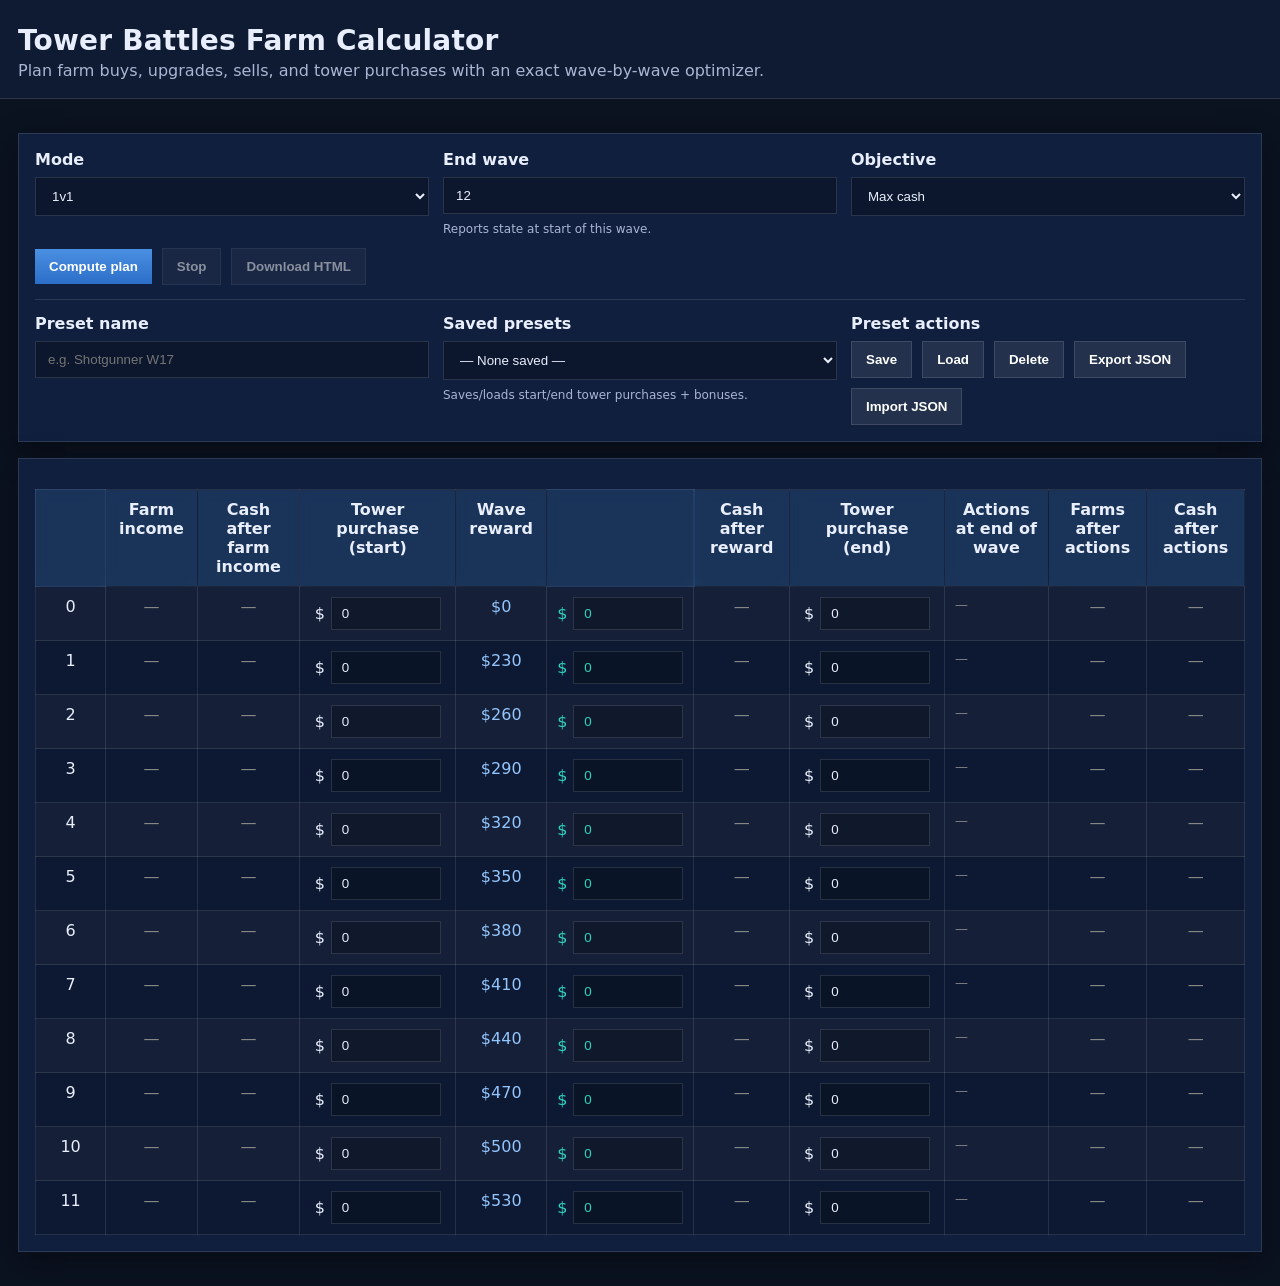
==== farmer/index.html @ 6435e7c9 "farmer and phaser calculator" ====
<!doctype html>
<html lang="en">
  <head>
    <meta charset="utf-8" />
    <meta name="viewport" content="width=device-width, initial-scale=1" />
    <title>Tower Battles Farm Calculator</title>
    <link rel="stylesheet" href="styles.css" />
  </head>
  <body>
    <header class="header">
      <div class="container">
        <h1 class="title">Tower Battles Farm Calculator</h1>
        <p class="subtitle">Plan farm buys, upgrades, sells, and tower purchases with an exact wave-by-wave optimizer.</p>
      </div>
    </header>

    <main class="container">
      <section class="card">
        <form id="controls" class="controls" autocomplete="off">
          <div class="row">
            <label class="field">
              <span class="label">Mode</span>
              <select id="mode" required></select>
            </label>

            <label class="field">
              <span class="label">End wave</span>
              <input id="endWave" type="number" min="0" step="1" value="12" required />
              <span class="hint">Reports state at start of this wave.</span>
            </label>

            <label class="field">
              <span class="label">Objective</span>
              <select id="objective" required>
                <option value="max-cash">Max cash</option>
                <option value="max-income">Max income</option>
              </select>
            </label>
          </div>

          <div class="actionsRow">
            <button id="runBtn" type="submit">Compute plan</button>
            <button id="stopBtn" type="button" class="secondary" disabled>Stop</button>
            <button id="downloadBtn" type="button" class="secondary" disabled>Download HTML</button>
            <span id="status" class="status" aria-live="polite"></span>
          </div>

          <div class="configs">
            <div class="row configsRow">
              <label class="field">
                <span class="label">Preset name</span>
                <input id="presetName" type="text" placeholder="e.g. Shotgunner W17" />
              </label>

              <label class="field">
                <span class="label">Saved presets</span>
                <select id="presetSelect"></select>
                <span class="hint">Saves/loads start/end tower purchases + bonuses.</span>
              </label>

              <div class="field">
                <span class="label">Preset actions</span>
                <div class="presetButtons">
                  <button id="presetSaveBtn" type="button" class="secondary">Save</button>
                  <button id="presetLoadBtn" type="button" class="secondary">Load</button>
                  <button id="presetDeleteBtn" type="button" class="secondary">Delete</button>
                  <button id="exportJsonBtn" type="button" class="secondary">Export JSON</button>
                  <button id="importJsonBtn" type="button" class="secondary">Import JSON</button>
                  <input id="importJsonFile" type="file" accept="application/json" hidden />
                </div>
              </div>
            </div>
          </div>
        </form>
      </section>

      <section id="output" class="card output">
        <div class="outputHeader">
          <div id="summary" class="summary"></div>
        </div>
        <div id="planTableWrap" class="tableWrap"></div>
      </section>
    </main>

    <script src="app.js"></script>
  </body>
</html>
---- farmer/styles.css ----
:root{
  --bg:#0b1220;
  --panel:#0f1b33;
  --card:#101f3d;
  --text:#e8eefc;
  --muted:#a9b6d3;
  --border:rgba(255,255,255,.12);
  --accent:#4a90e2;
  --accent2:#22c55e;
  --warn:#f59e0b;
  --danger:#ef4444;
  --shadow:0 10px 30px rgba(0,0,0,.35);
  --radius:0px;
}

*{box-sizing:border-box}
html,body{height:100%}
body{
  margin:0;
  font-family: ui-sans-serif, system-ui, -apple-system, Segoe UI, Roboto, Helvetica, Arial, "Apple Color Emoji","Segoe UI Emoji";
  color:var(--text);
  background: var(--bg);
}
code{font-family: ui-monospace, SFMono-Regular, Menlo, Monaco, Consolas, "Liberation Mono", "Courier New", monospace}

.container{max-width:1600px;margin:0 auto;padding:18px}
.header{border-bottom:1px solid var(--border); background: var(--panel)}
.title{margin:6px 0 4px;font-size:28px;letter-spacing:.2px}
.subtitle{margin:0;color:var(--muted)}

.card{
  background: var(--card);
  border:1px solid var(--border);
  border-radius:var(--radius);
  box-shadow:var(--shadow);
  padding:16px;
  margin:16px 0;
}

.controls .row{display:grid; gap:14px; grid-template-columns: 1fr 1fr 1fr}
@media (max-width: 900px){ .controls .row{grid-template-columns:1fr} }

.field{display:flex;flex-direction:column;gap:8px}
.label{font-weight:650}
.hint{font-size:12px;color:var(--muted)}
input,select,textarea{
  width:100%;
  background:rgba(0,0,0,.25);
  color:var(--text);
  border:1px solid var(--border);
  border-radius:0;
  padding:10px 12px;
  outline:none;
}
textarea{resize:vertical}
input:focus,select:focus,textarea:focus{border-color:rgba(74,144,226,.7); box-shadow:0 0 0 3px rgba(74,144,226,.18)}

.advanced summary{cursor:pointer; color:var(--muted); margin:8px 0}
.actionsRow{display:flex; gap:10px; align-items:center; flex-wrap:wrap; margin-top:12px}
button{
  cursor:pointer;
  border:none;
  border-radius:0;
  padding:10px 14px;
  font-weight:650;
  background:linear-gradient(180deg, rgba(74,144,226,1), rgba(44,110,200,1));
  color:white;
}
button.secondary{
  background:rgba(255,255,255,.08);
  border:1px solid var(--border);
}
button:disabled{opacity:.5; cursor:not-allowed}
.status{color:var(--muted); font-size:13px}

.output{padding:0}
.outputHeader{padding:14px 16px 0}
.summary{color:var(--muted); font-size:13px; line-height:1.35}
.summary strong{color:var(--text)}
.tableWrap{overflow:auto; padding:16px}

table{
  width:100%;
  border-collapse:collapse;
  background:rgba(0,0,0,.18);
  border-radius:0;
  overflow:hidden;
}
th,td{border:1px solid rgba(255,255,255,.10); padding:10px 10px; text-align:center; vertical-align:top}
th{
  position:sticky; top:0; z-index:1;
  background:rgba(74,144,226,.22);
  color:var(--text);
  backdrop-filter: blur(6px);
}
tr:nth-child(even){background:rgba(255,255,255,.03)}
td.actions{text-align:left; font-size:13px; white-space:normal; word-break:break-word}

.wave-underline{text-decoration:underline}
.farm-l1{font-weight:800;color:#c59b8c}
.farm-l2{font-weight:800;color:#f9c74f}
.farm-l3{font-weight:800;color:#5bd66b}
.farm-l4{font-weight:800;color:#a2f5b4}
.farm-income{color:#60a5fa}
.cash-after-income{color:#2dd4bf}
.cash-after-reward{color:#86efac}
.cash-after-actions{color:#bbf7d0}
.tower-cost{color:var(--warn); font-weight:800}
.phase{color:var(--muted); font-style:italic}
.wave-reward{color:#93c5fd}
.other-income{color:#2dd4bf}

.note{color:var(--muted); font-size:13px}

.configs{margin-top:14px; padding-top:14px; border-top:1px solid var(--border)}
.configsRow{grid-template-columns: 1fr 1fr 2fr}
.presetButtons{display:flex; gap:10px; flex-wrap:wrap}

.cellInput{
  width:110px;
  max-width:100%;
  padding:8px 10px;
  background:rgba(0,0,0,.22);
}

.moneyInput{display:flex; align-items:center; justify-content:center; gap:6px}
.moneyInput .prefix{color:var(--muted)}
.moneyInput.tower-purchase .prefix{color:var(--text)}
.cellInput.tower-purchase{color:var(--text)}
.moneyInput.other-income .prefix{color:#2dd4bf}
.cellInput.other-income{color:#2dd4bf}
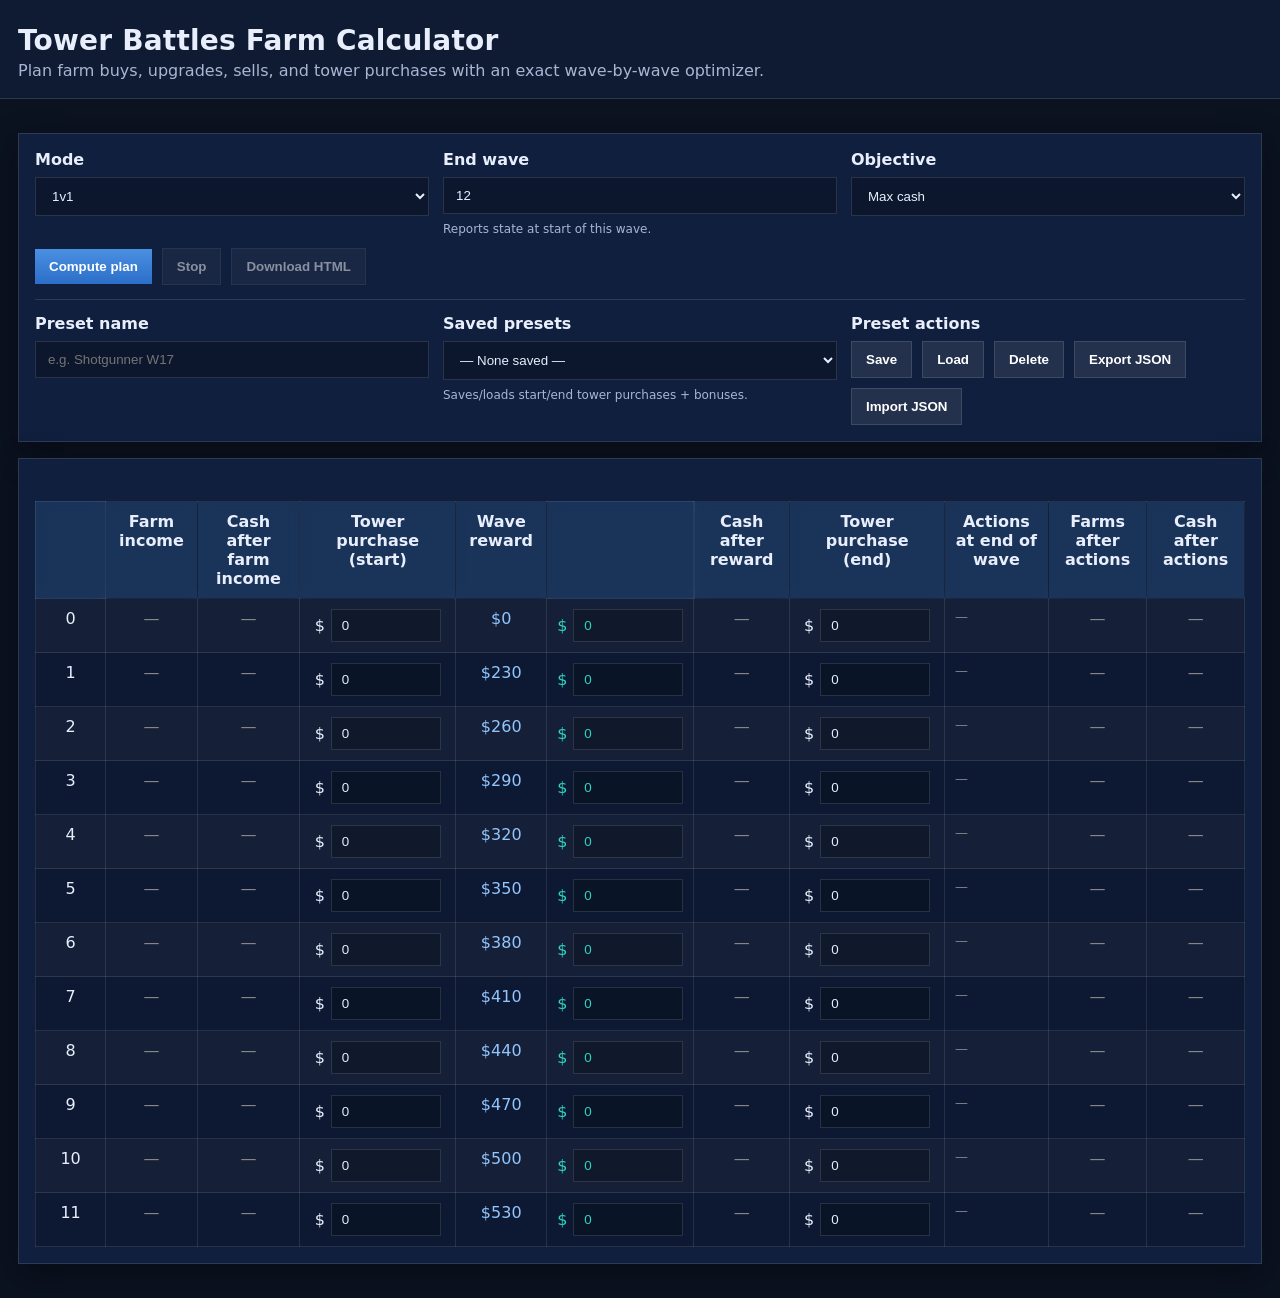
==== commit 6f94c3a5: "Speed up farm optimizer and expose tied plans" ====
--- a/farmer/index.html
+++ b/farmer/index.html
@@ -77,6 +77,7 @@
       <section id="output" class="card output">
         <div class="outputHeader">
           <div id="summary" class="summary"></div>
+          <div id="alternatives" class="alternatives"></div>
         </div>
         <div id="planTableWrap" class="tableWrap"></div>
       </section>
--- a/farmer/styles.css
+++ b/farmer/styles.css
@@ -77,6 +77,15 @@
 .outputHeader{padding:14px 16px 0}
 .summary{color:var(--muted); font-size:13px; line-height:1.35}
 .summary strong{color:var(--text)}
+.alternatives{margin-top:12px}
+.alternatives details{border-top:1px solid var(--border);padding-top:12px}
+.alternatives summary{cursor:pointer;font-weight:700;color:var(--text)}
+.alternatives p{margin:7px 0 10px;color:var(--muted);font-size:13px}
+.alternativeChoices{display:grid;gap:9px;max-width:900px}
+.alternativeChoice{display:grid;grid-template-columns:minmax(150px,220px) minmax(280px,1fr);gap:10px;align-items:center}
+.alternativeChoice span{font-size:13px;color:var(--muted)}
+.alternativeChoice select{padding:8px 10px}
+@media (max-width:700px){.alternativeChoice{grid-template-columns:1fr;gap:5px}}
 .tableWrap{overflow:auto; padding:16px}
 
 table{
